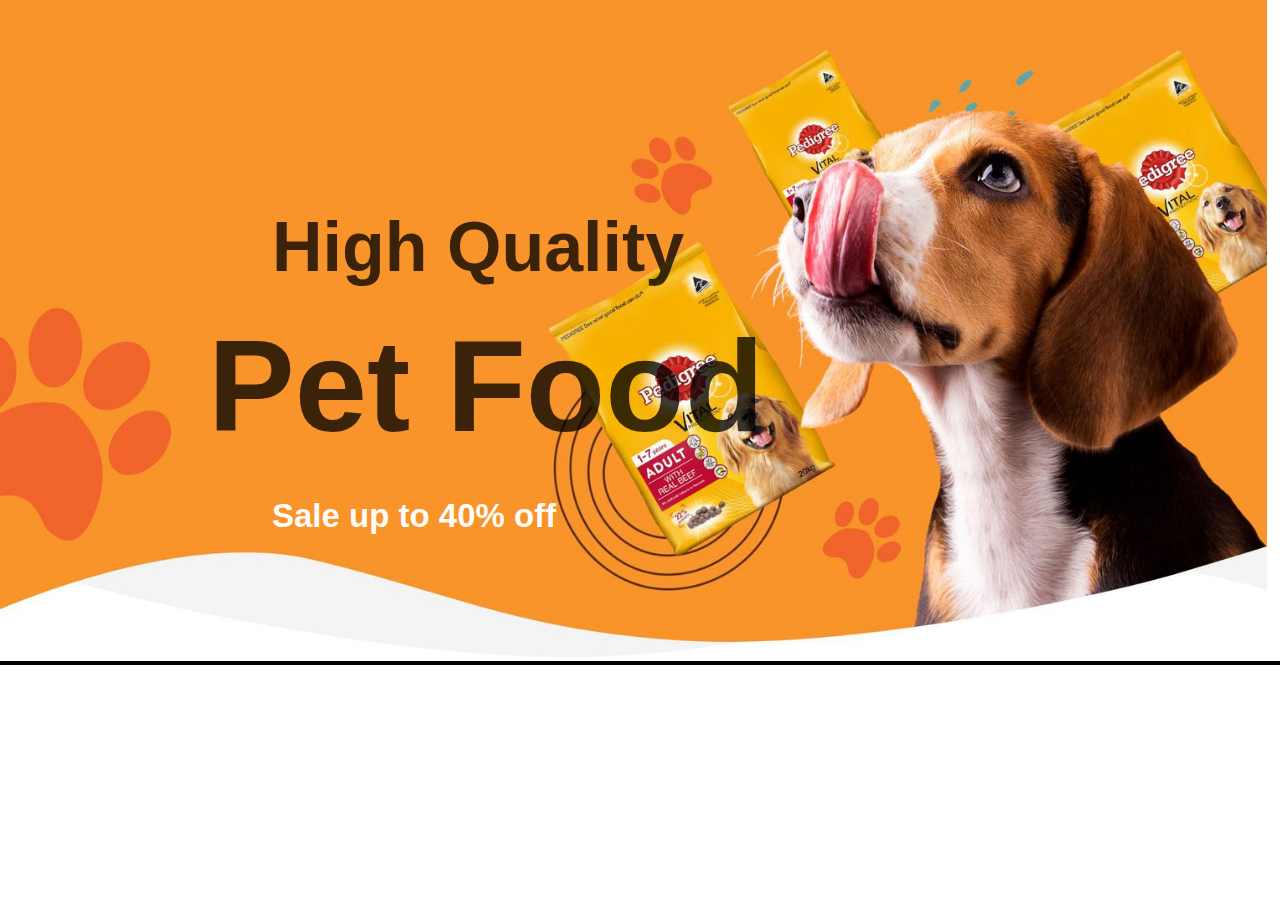
==== index.html @ ebd9ab4a "created belownavbar" ====
<!DOCTYPE html>
<html lang="en">
<head>
    <meta charset="UTF-8">
    <meta name="viewport" content="width=device-width, initial-scale=1.0">
    <title>Document</title>
    <link rel="stylesheet" href="style.css">
   
</head>
<body>
    <nav>

    </nav>
    <main>
        <div class="main">
            <img src="./images/hero-banner.jpg" alt="">
            <div class="heading"> <h1> High Quality </h1>
                <h1 class="secondh1">Pet Food</h1>
            <p>Sale up to 40% off </p>
            </div>
           
        </div>
    </main>
    
</body>
</html>
---- style.css ----
body{
    margin: 0;
    padding: 0;
    font-family:'Gill Sans', 'Gill Sans MT', Calibri, 'Trebuchet MS', sans-serif;
}

.main .heading{
    display: flex;
    align-items: center;
    border: 2px solid;
    
}
main .main{
    overflow: hidden;
    position: relative;
    align-items: center;
    
}
main .main img{
    object-fit: cover;
    width: 99vw;

   
}
.main .heading p{
    position: absolute;
    top: 26rem;
    
}
.main h1 {
    position: absolute;
    top: 10rem;
    left: 17rem;
    color: rgba(0, 0, 0, 0.766);
    font-size: 70px;
    
}
.main .secondh1 {
    position: absolute;
    top: 14rem;
    left: 13rem;
    
    font-size: 130px;
}
.main .heading p {
    left: 17rem;
    top: 29rem;
    font-size: 33px;
    color: rgba(255, 255, 255, 0.996);
    font-weight: 600;
    font-family:Verdana, Geneva, Tahoma, sans-serif;
}
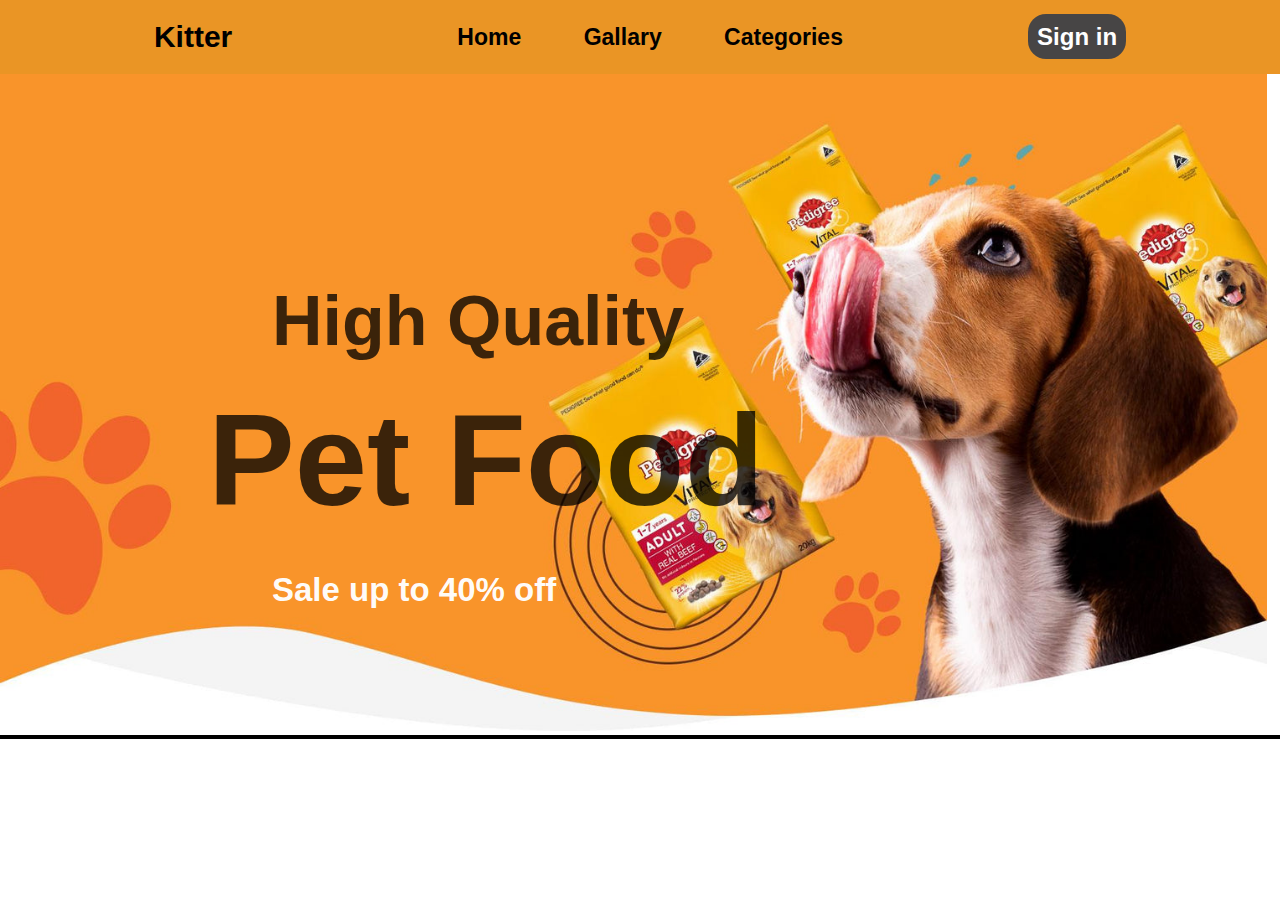
==== commit ec0b5cc4: "navbar created" ====
--- a/index.html
+++ b/index.html
@@ -9,6 +9,16 @@
 </head>
 <body>
     <nav>
+        <div class="navbar">
+            <h1>Kitter</h1>
+            <ul>
+                <li><a href="#">Home</a></li>
+                <li><a href="#">Gallary</a></li>
+                <li><a href="#">Categories</a></li>
+                
+            </ul>
+            <h2><a href="#"> Sign in</a></h2>
+        </div>
 
     </nav>
     <main>
--- a/style.css
+++ b/style.css
@@ -2,7 +2,52 @@
     margin: 0;
     padding: 0;
     font-family:'Gill Sans', 'Gill Sans MT', Calibri, 'Trebuchet MS', sans-serif;
+    
 }
+/* Navbar */
+nav .navbar {
+    display: flex;
+    align-items: center;
+    justify-content: space-evenly;
+    background-color: rgb(234, 149, 37);  
+    border: none;  
+    
+    
+}
+
+.navbar ul {
+    display: flex;
+    list-style-type: none;
+    align-items: center;
+   justify-content: space-around;
+   width: 28rem;
+    transition: all 0.5s ease;
+    font-weight: 700;
+    font-family: sans-serif;
+    
+}
+.navbar ul :hover {
+    color: rgb(33, 157, 33);
+}
+.navbar h2 a {
+    text-decoration: none;
+    color: rgb(255, 255, 255);
+    background-color: rgb(71, 69, 69);
+    padding: 9px;
+    border-radius: 18px; 
+    font-family: sans-serif;
+}
+.navbar h1 {
+    font-size: 30px;
+}
+
+.navbar ul li a {
+    text-decoration: none;
+    color: rgb(0, 0, 0);
+    font-size: 23px;
+}
+
+/* Navbar end */
 
 .main .heading{
     display: flex;
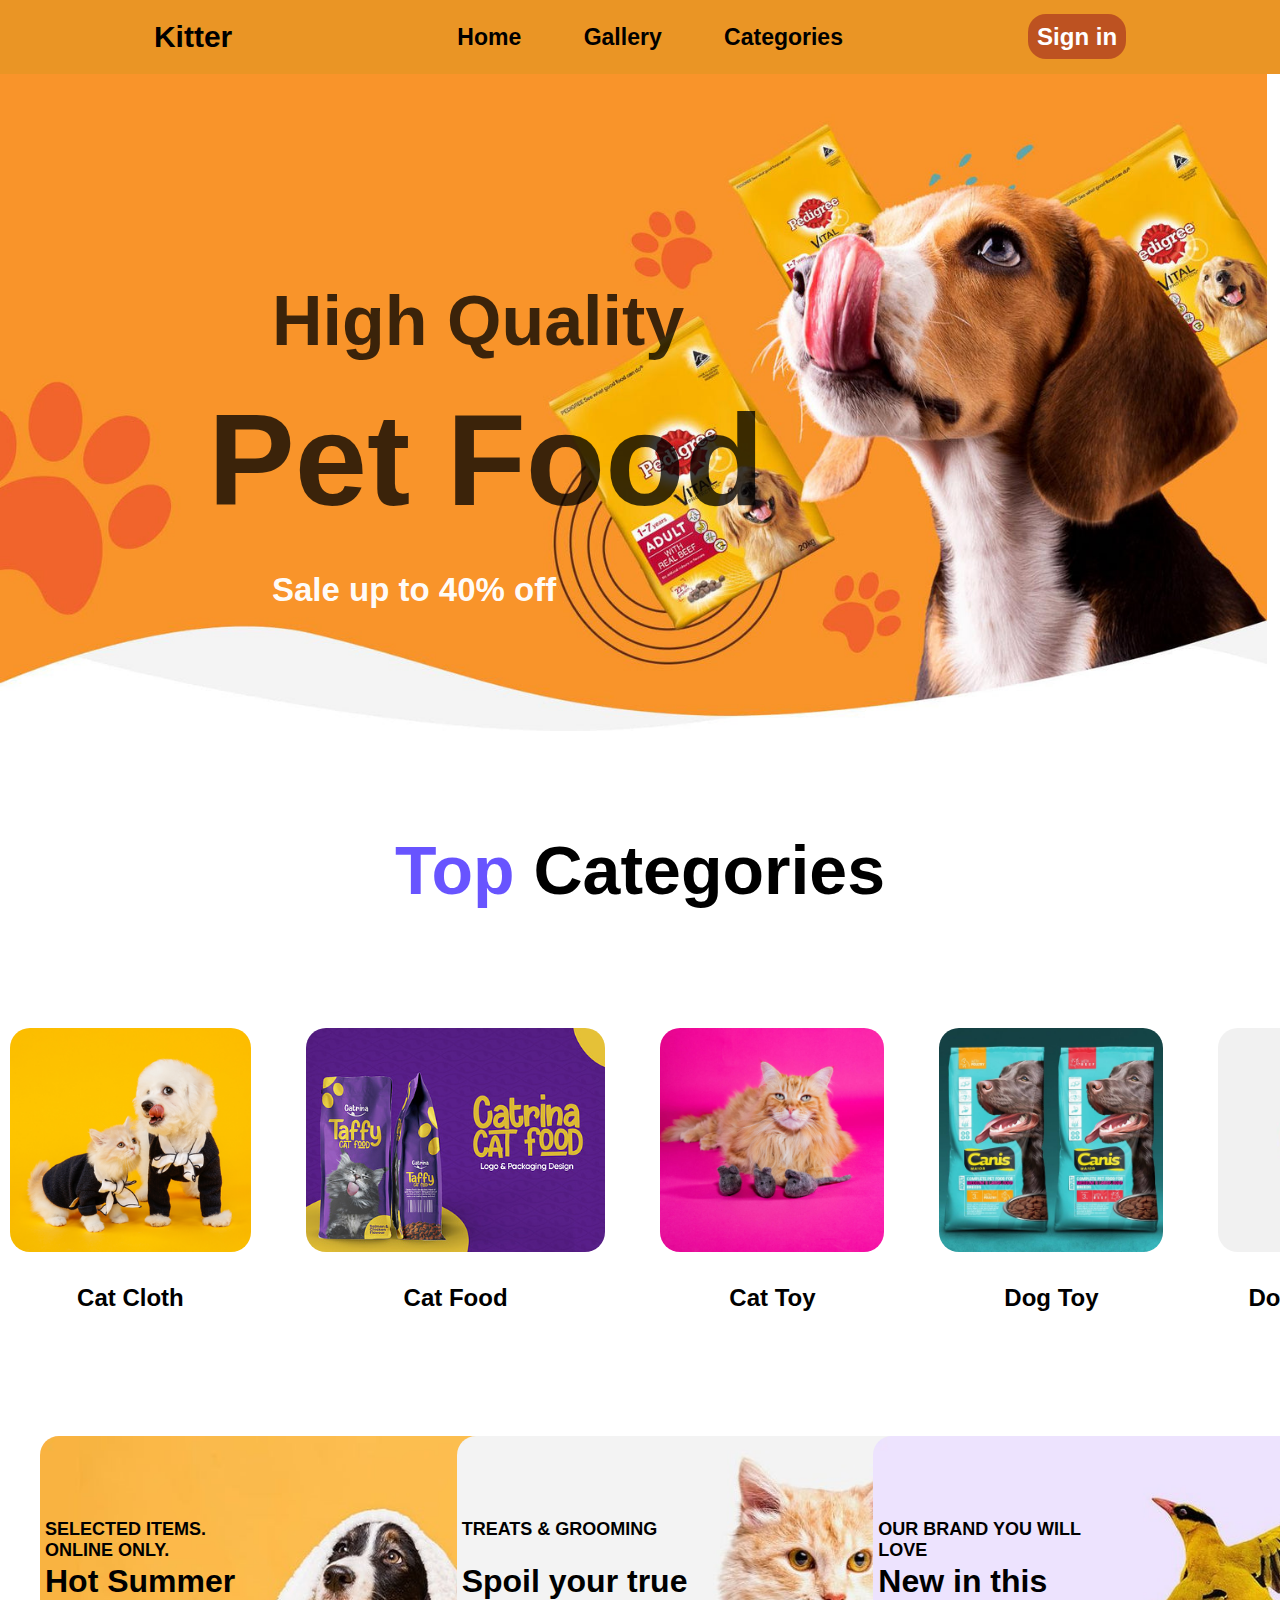
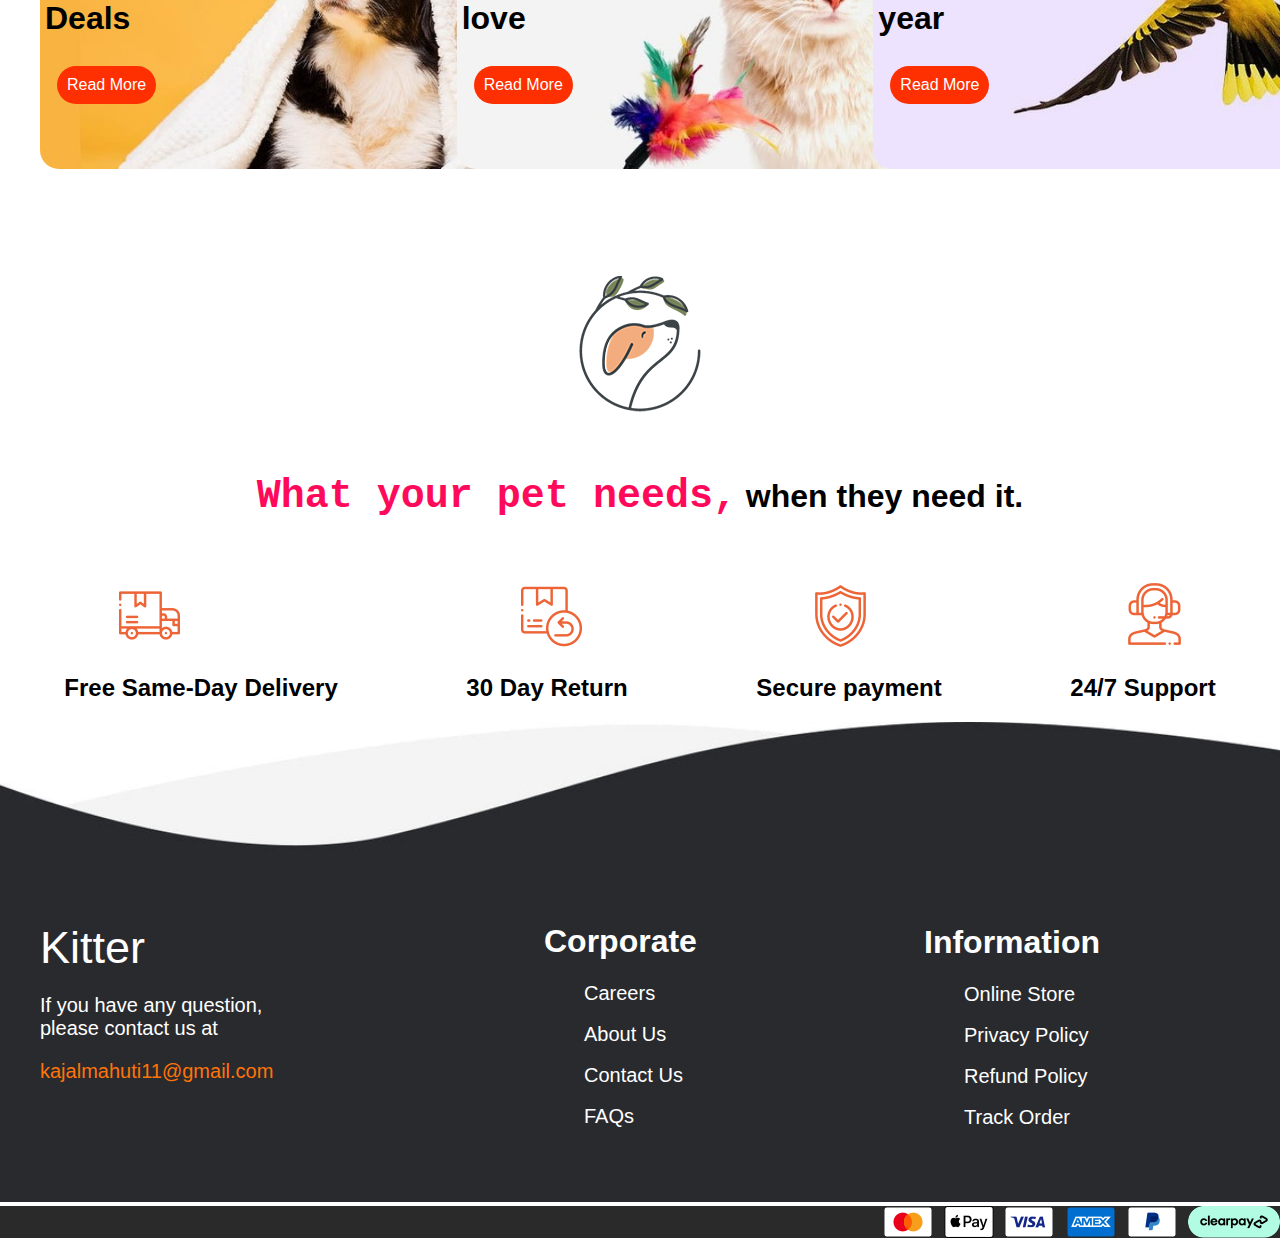
==== commit ce0a8f0b: "added" ====
--- a/index.html
+++ b/index.html
@@ -13,7 +13,7 @@
             <h1>Kitter</h1>
             <ul>
                 <li><a href="#">Home</a></li>
-                <li><a href="#">Gallary</a></li>
+                <li><a href="#">Gallery</a></li>
                 <li><a href="#">Categories</a></li>
                 
             </ul>
@@ -30,7 +30,113 @@
             </div>
            
         </div>
+
+        <section>
+            <div class="cate"> <h1><p class="top">Top</p>  Categories</h1></div>
+           
+
+            <div class="category">
+            <div class="imgcategory">
+                <img src="./images/catcloth.png" alt="catcloth">
+                <h2 class="names">Cat Cloth</h2>
+            </div>
+            <div class="imgcategory">
+                <img src="./images/catfood.jpg" alt="catfood">
+                <h2 class="names">Cat Food</h2>
+            </div>
+            <div class="imgcategory">
+                <img src="./images/cattoy.jpg" alt="cattoy">
+                <h2 class="names">Cat Toy</h2>
+            </div>
+            <div class="imgcategory">
+                <img src="./images/dogfood.jpg" alt="dogtoy">
+                <h2 class="names">Dog Toy</h2>
+            </div>
+            <div class="imgcategory">
+               <img src="./images/dogsuppliment.jpg" alt="dogsuppliment">
+               <h2 class="names">Dog Suppliment</h2>
+            </div>
+            
+                
+            </div>
+        </section>
+        <div class="discount">
+            <div class="images">
+                <img src="./images/discountimages/first.jpg" alt="firstimage">
+                <p>SELECTED ITEMS. ONLINE ONLY.</p>
+                <h1>Hot Summer Deals</h1>
+                <a  href="#">Read More</a>
+            </div>
+            <div class="images">
+                <img src="./images/discountimages/second.jpg" alt="">
+                <p>TREATS & GROOMING</p>
+                <h1>Spoil your true
+                    love</h1>
+                    <a  href="#">Read More</a> 
+            </div>
+            <div class="images">
+                <img src="./images/discountimages/third.jpg" alt="">
+                <p>OUR BRAND YOU WILL LOVE</p>
+                <h1>New in this
+                    year</h1>
+                    <a href="#">Read More</a>
+            </div>
+        </div>
+        <div class="delivary">
+            <div class="image"><img src="./images/deliveryimages/service-image.png" alt=""></div>
+            <div class="h1tag">
+                <h1><p class="text">  What your pet needs,</p> when they need it.</h1></div>
+            
+        </div>
+        <div class="deliveryorder">
+            <div class="imgcontainer">
+                <img src="./images/deliveryimages/service-icon-1.png" alt="">
+                <h2>Free Same-Day Delivery</h2>
+            </div>
+            <div class="imgcontainer">
+                <img src="./images/deliveryimages/service-icon-2.png" alt="1">
+                <h2>30 Day Return</h2>
+            </div>
+            <div class="imgcontainer">
+                <img src="./images/deliveryimages/service-icon-3.png" alt="2">
+                <h2>Secure payment</h2>
+            </div>
+            <div class="imgcontainer">
+                <img src="./images/deliveryimages/service-icon-4.png" alt="3">
+                <h2>24/7 Support</h2>
+            </div>
+        </div>
     </main>
+    <footer>
+        <img src="./images/footerimage/footer-bg.jpg" alt="footer">
+
+        <div class="leftfooterpart">
+            <a href="#">Kitter</a>
+            <p>If you have any question, <br> please contact us at   <p class="kajal"> kajalmahuti11@gmail.com</p></p>
+        </div>
+        <div class="rightfooter">
+            <h1>Corporate</h1>
+            <ul>
+                <li>Careers</li> <br>
+                <li>About Us</li> <br>
+                <li>Contact Us</li> <br>
+                <li>FAQs</li> <br>
+            </ul>
+            <div class="rightkajal">
+                <h1>Information</h1>
+                <ul>
+                    <li>Online Store</li> <br>
+                    <li>Privacy Policy</li> <br>
+                    <li>Refund Policy</li> <br>
+                    <li>Track Order</li> <br>
+                </ul>
+            </div>
+           
+        </div>
+    </footer>
+    <div class="payment">
+        <img src="./images/footerimage/payment.png" alt="">
+    </div>
     
 </body>
 </html>--- a/style.css
+++ b/style.css
@@ -1,97 +1,298 @@
-body{
-    margin: 0;
-    padding: 0;
-    font-family:'Gill Sans', 'Gill Sans MT', Calibri, 'Trebuchet MS', sans-serif;
-    
+body {
+  margin: 0;
+  padding: 0;
+  font-family: sans-serif;
+  /* box-sizing: border-box; */
+  overflow-x: hidden;
+ 
 }
 /* Navbar */
 nav .navbar {
-    display: flex;
-    align-items: center;
-    justify-content: space-evenly;
-    background-color: rgb(234, 149, 37);  
-    border: none;  
-    
-    
-}
-
+  display: flex;
+  align-items: center;
+  justify-content: space-evenly;
+  background-color: rgb(234, 149, 37);
+  border: none;
+}
+.navbar h2 a {
+  transition:  0.3 ease ;
+}
+.navbar h2 a:hover {
+  background-color: rgba(52, 44, 28, 0.804);
+  color: white;
+}
 .navbar ul {
-    display: flex;
-    list-style-type: none;
-    align-items: center;
-   justify-content: space-around;
-   width: 28rem;
-    transition: all 0.5s ease;
-    font-weight: 700;
-    font-family: sans-serif;
-    
+  display: flex;
+  list-style-type: none;
+  align-items: center;
+  justify-content: space-around;
+  width: 28rem;
+  transition: all 0.5s ease;
+  font-weight: 700;
+  font-family: sans-serif;
 }
 .navbar ul :hover {
-    color: rgb(33, 157, 33);
+  color: rgb(33, 157, 33);
 }
 .navbar h2 a {
-    text-decoration: none;
-    color: rgb(255, 255, 255);
-    background-color: rgb(71, 69, 69);
-    padding: 9px;
-    border-radius: 18px; 
-    font-family: sans-serif;
+  text-decoration: none;
+  color: rgb(255, 255, 255);
+  background-color: rgba(180, 69, 32, 0.839);
+  padding: 9px;
+  border-radius: 18px;
+  font-family: sans-serif;
+}
+.main {
+  /* border: 2px solid; */
+  font-family: "Gill Sans", "Gill Sans MT", Calibri, "Trebuchet MS", sans-serif;
+}
+.heading {
+  /* border: 2px solid; */
 }
 .navbar h1 {
-    font-size: 30px;
+  font-size: 30px;
 }
 
 .navbar ul li a {
-    text-decoration: none;
-    color: rgb(0, 0, 0);
-    font-size: 23px;
+  text-decoration: none;
+  color: rgb(0, 0, 0);
+  font-size: 23px;
 }
 
 /* Navbar end */
 
-.main .heading{
-    display: flex;
-    align-items: center;
-    border: 2px solid;
-    
-}
-main .main{
-    overflow: hidden;
-    position: relative;
-    align-items: center;
-    
-}
-main .main img{
-    object-fit: cover;
-    width: 99vw;
-
-   
-}
-.main .heading p{
-    position: absolute;
-    top: 26rem;
-    
+.main .heading {
+  display: flex;
+  align-items: center;
+  /* border: 2px solid; */
+}
+main .main {
+  overflow: hidden;
+  position: relative;
+  align-items: center;
+}
+main .main img {
+  object-fit: cover;
+  width: 99vw;
+}
+.main .heading p {
+  position: absolute;
+  top: 26rem;
 }
 .main h1 {
-    position: absolute;
-    top: 10rem;
-    left: 17rem;
-    color: rgba(0, 0, 0, 0.766);
-    font-size: 70px;
-    
+  position: absolute;
+  top: 10rem;
+  left: 17rem;
+  color: rgba(0, 0, 0, 0.766);
+  font-size: 70px;
 }
 .main .secondh1 {
-    position: absolute;
-    top: 14rem;
-    left: 13rem;
-    
-    font-size: 130px;
+  position: absolute;
+  top: 14rem;
+  left: 13rem;
+
+  font-size: 130px;
 }
 .main .heading p {
-    left: 17rem;
-    top: 29rem;
-    font-size: 33px;
-    color: rgba(255, 255, 255, 0.996);
-    font-weight: 600;
-    font-family:Verdana, Geneva, Tahoma, sans-serif;
-}+  left: 17rem;
+  top: 29rem;
+  font-size: 33px;
+  color: rgba(255, 255, 255, 0.996);
+  font-weight: 600;
+  font-family: Verdana, Geneva, Tahoma, sans-serif;
+}
+
+section .cate {
+  display: flex;
+  justify-content: center;
+  margin-top: 50px;
+
+  /* text-align: center; */
+}
+section .cate .top {
+  color: rgba(38, 9, 255, 0.695);
+}
+section .category {
+  display: grid;
+  grid-template-columns: 1fr 1fr 1fr 1fr 1fr;
+  grid-template-rows: 2fr;
+  overflow: hidden;
+  margin-top: 4rem;
+
+  gap: 35px;
+  text-align: center;
+  cursor: pointer;
+  /* border: 2px solid; */
+}
+section .category .imgcategory .names {
+  /* margin-top: 30px; */
+  transition: all 0.1 ease;
+  cursor: pointer;
+  font-size: 1.5rem;
+  margin-top: 28px;
+}
+section .category .imgcategory .names:hover {
+  color: rgb(255, 9, 91);
+}
+
+section .category .imgcategory img {
+  object-fit: cover;
+  /* width: 16rem; */
+  height: 14rem;
+  border-radius: 20px;
+  transition: all 0.3s ease-out;
+}
+section .category .imgcategory {
+  padding: 10px;
+  /* overflow: hidden; */
+}
+section .category .imgcategory img:hover {
+  transform: scale(1.09);
+}
+section .cate {
+  font-size: 34px;
+}
+section .cate p {
+  display: inline;
+}
+/* ----------- Categories finished-------------- */
+
+/* -------------Discount section---------- */
+
+.discount {
+  display: grid;
+  grid-template-columns: 1fr 1fr 1fr;
+  gap: 50px;
+  
+  height: 25rem;
+  padding: 30px;
+  margin: 10px;
+  margin-top: 4rem;
+}
+.discount .images img {
+  width: 30rem;
+  border-radius: 19px;
+}
+.discount .images {
+  position: relative;
+
+  width: 240px;
+}
+.discount .images p {
+  position: absolute;
+  top: 60px;
+  font-weight: 700;
+  font-size: 18px;
+  padding: 5px;
+}
+.discount .images h1 {
+  position: absolute;
+  top: 100px;
+  font-weight: 700;
+  padding: 5px;
+}
+
+.discount .images a {
+  position: absolute;
+  display: inline-block;
+  top: 230px;
+  left: 17px;
+
+  padding: 10px;
+  border-radius: 20px;
+  text-decoration: none;
+  color: white;
+  background-color: rgb(254, 47, 0);
+  border: none;
+}
+.discount .images a:hover {
+  background-color: black;
+  color: white;
+}
+/* discount css end */
+
+.delivary .image{
+  display: flex;
+  justify-content: center;
+}
+.delivary .text{
+  display:inline-block;
+  color: rgb(255, 9, 91);
+  font-family:'Courier New', Courier, monospace;
+  font-size: 40px;
+ 
+
+  
+}
+.delivary .h1tag{
+  display: flex;
+  justify-content: center;
+  
+ 
+  
+}
+/* --------delivery section-------------- */
+
+.deliveryorder {
+  display: flex;
+  justify-content: space-around;
+  
+  
+}
+.deliveryorder .imgcontainer img{
+  margin-left: 50px;
+  
+}
+/*---------- delivary end-------- */
+
+/* ------footer part------------ */
+
+footer{
+  position: relative;
+}
+footer img {
+  height: 30rem;
+}
+footer .leftfooterpart {
+  position: absolute;
+  top:200px ;
+  left: 40px;
+}
+footer .leftfooterpart a {
+  color: white;
+  font-size: 45px;
+  text-decoration: none;
+
+}
+footer .leftfooterpart p {
+  color: white;
+  font-size: 20px;
+}
+.leftfooterpart .kajal {
+  color: rgb(255, 116, 9);
+}
+footer .rightfooter  {
+  position: absolute;
+  color: white;
+  top: 180px;
+  left: 34rem;
+  
+
+
+}
+footer .rightfooter ul li {
+  list-style-type: none;
+  font-size: 20px;
+}
+footer .rightfooter .rightkajal {
+  
+  position: absolute;
+  left: 380px;
+  top:1px ;
+}
+.payment {
+  display: flex;
+  justify-content: end;
+  background-color: rgba(0, 0, 0, 0.837);
+  
+}
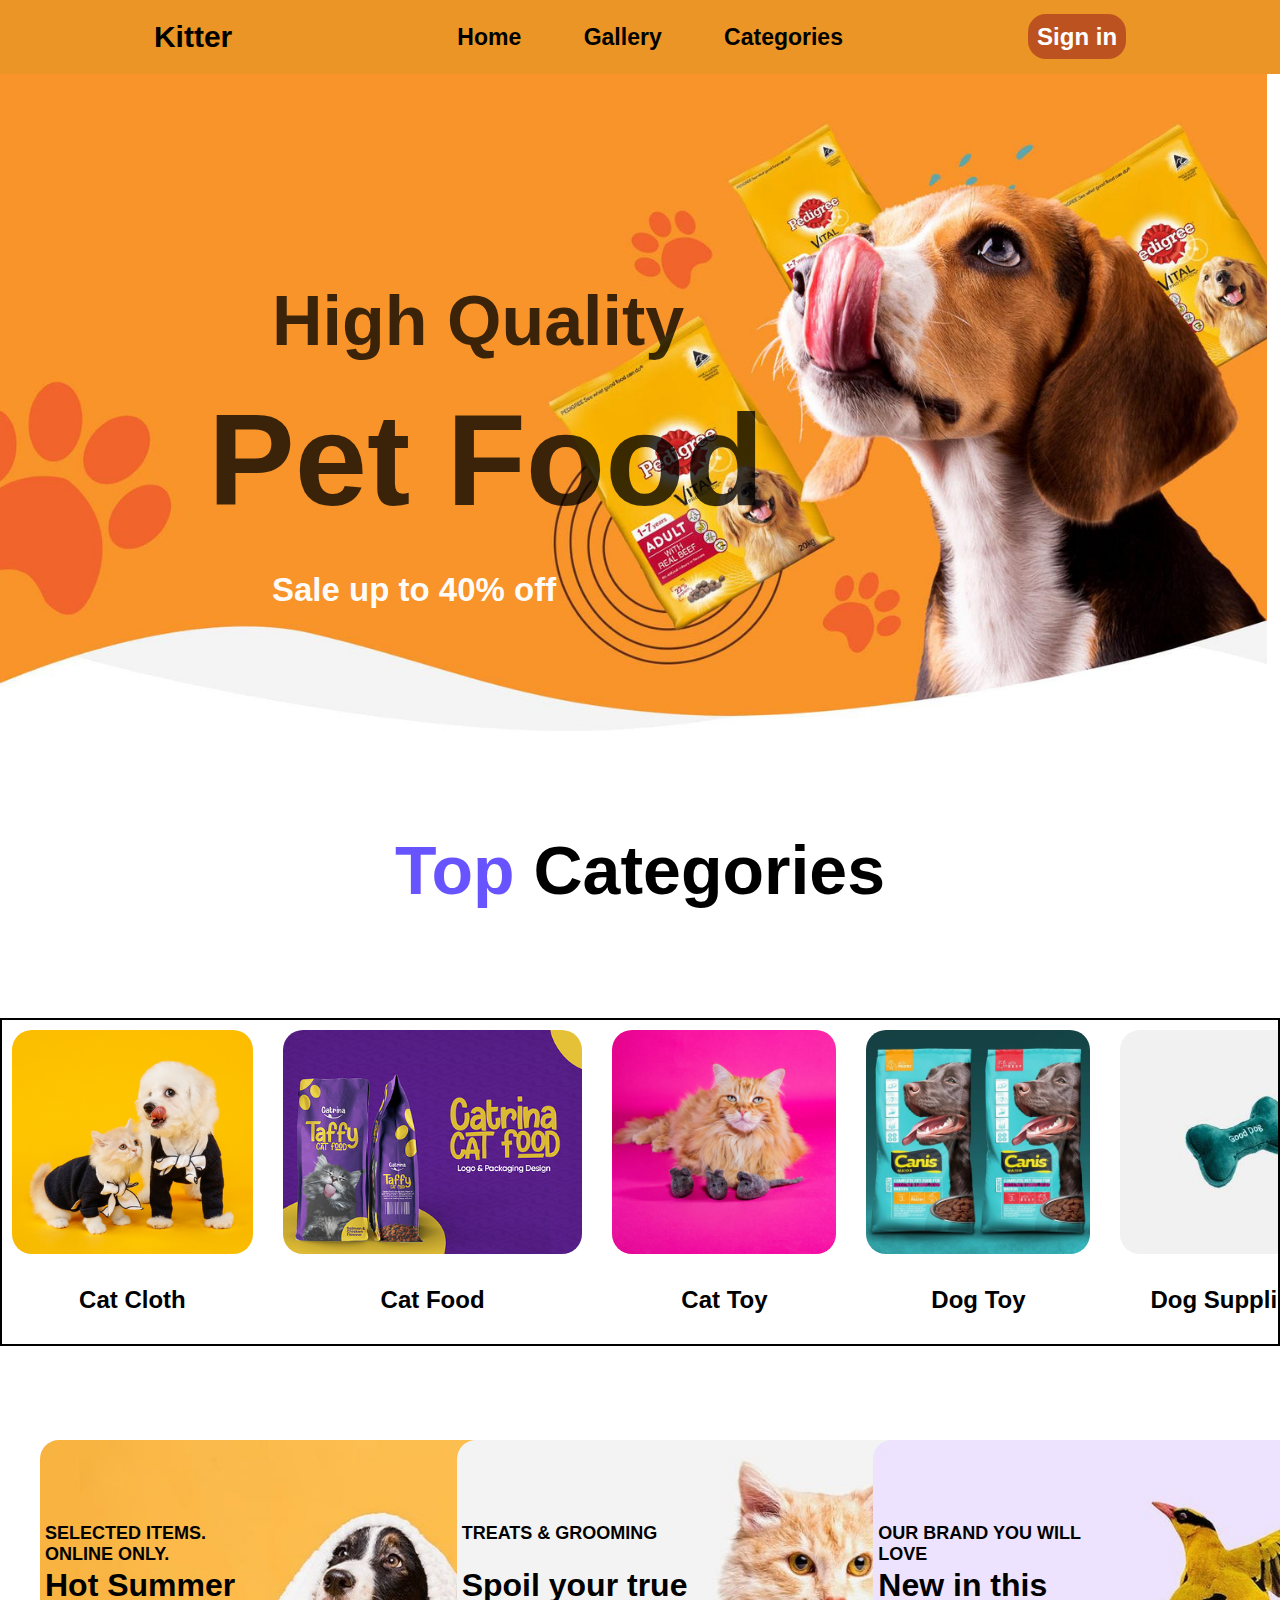
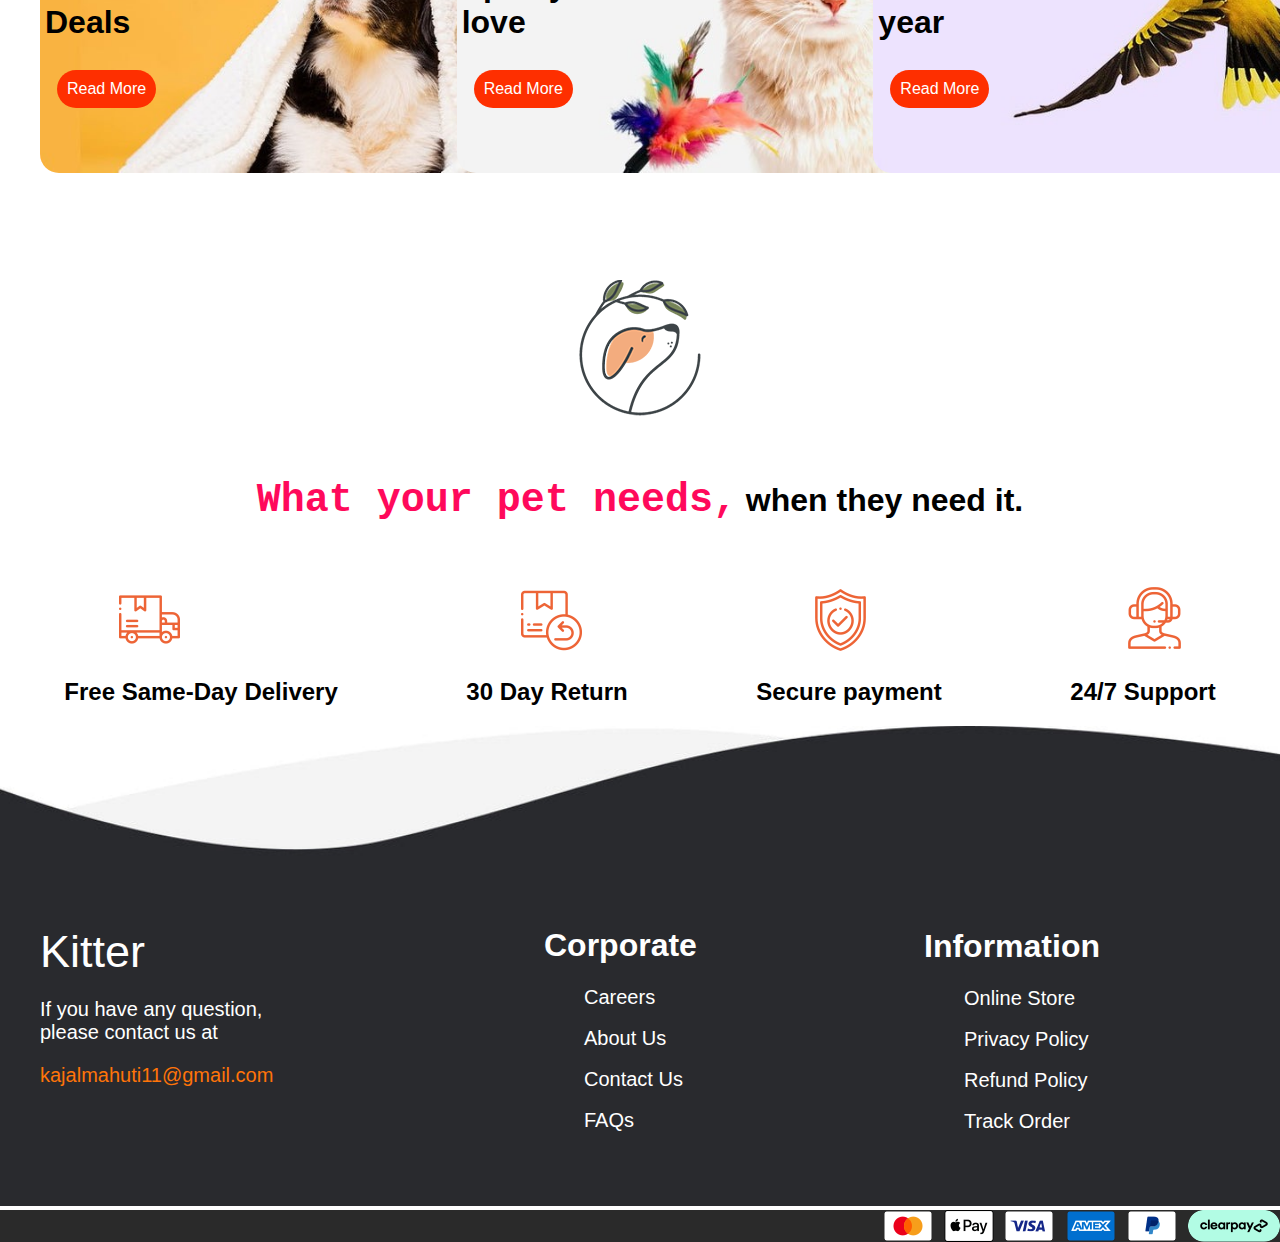
==== commit 68236ca5: "categories section correction" ====
--- a/index.html
+++ b/index.html
@@ -17,7 +17,7 @@
                 <li><a href="#">Categories</a></li>
                 
             </ul>
-            <h2><a href="#"> Sign in</a></h2>
+            <h2><a href="signin.html"> Sign in</a></h2>
         </div>
 
     </nav>
--- a/style.css
+++ b/style.css
@@ -3,8 +3,7 @@
   padding: 0;
   font-family: sans-serif;
   /* box-sizing: border-box; */
-  overflow-x: hidden;
- 
+  /* overflow-x: hidden; */
 }
 /* Navbar */
 nav .navbar {
@@ -15,7 +14,7 @@
   border: none;
 }
 .navbar h2 a {
-  transition:  0.3 ease ;
+  transition: 0.3 ease;
 }
 .navbar h2 a:hover {
   background-color: rgba(52, 44, 28, 0.804);
@@ -119,10 +118,10 @@
   overflow: hidden;
   margin-top: 4rem;
 
-  gap: 35px;
+  gap: 10px;
   text-align: center;
   cursor: pointer;
-  /* border: 2px solid; */
+  border: 2px solid;
 }
 section .category .imgcategory .names {
   /* margin-top: 30px; */
@@ -163,7 +162,7 @@
   display: grid;
   grid-template-columns: 1fr 1fr 1fr;
   gap: 50px;
-  
+
   height: 25rem;
   padding: 30px;
   margin: 10px;
@@ -211,43 +210,34 @@
 }
 /* discount css end */
 
-.delivary .image{
+.delivary .image {
   display: flex;
   justify-content: center;
 }
-.delivary .text{
-  display:inline-block;
+.delivary .text {
+  display: inline-block;
   color: rgb(255, 9, 91);
-  font-family:'Courier New', Courier, monospace;
+  font-family: "Courier New", Courier, monospace;
   font-size: 40px;
- 
-
-  
-}
-.delivary .h1tag{
+}
+.delivary .h1tag {
   display: flex;
   justify-content: center;
-  
- 
-  
 }
 /* --------delivery section-------------- */
 
 .deliveryorder {
   display: flex;
   justify-content: space-around;
-  
-  
-}
-.deliveryorder .imgcontainer img{
+}
+.deliveryorder .imgcontainer img {
   margin-left: 50px;
-  
 }
 /*---------- delivary end-------- */
 
 /* ------footer part------------ */
 
-footer{
+footer {
   position: relative;
 }
 footer img {
@@ -255,14 +245,13 @@
 }
 footer .leftfooterpart {
   position: absolute;
-  top:200px ;
+  top: 200px;
   left: 40px;
 }
 footer .leftfooterpart a {
   color: white;
   font-size: 45px;
   text-decoration: none;
-
 }
 footer .leftfooterpart p {
   color: white;
@@ -271,28 +260,23 @@
 .leftfooterpart .kajal {
   color: rgb(255, 116, 9);
 }
-footer .rightfooter  {
+footer .rightfooter {
   position: absolute;
   color: white;
   top: 180px;
   left: 34rem;
-  
-
-
 }
 footer .rightfooter ul li {
   list-style-type: none;
   font-size: 20px;
 }
 footer .rightfooter .rightkajal {
-  
   position: absolute;
   left: 380px;
-  top:1px ;
+  top: 1px;
 }
 .payment {
   display: flex;
   justify-content: end;
   background-color: rgba(0, 0, 0, 0.837);
-  
-}
+}
